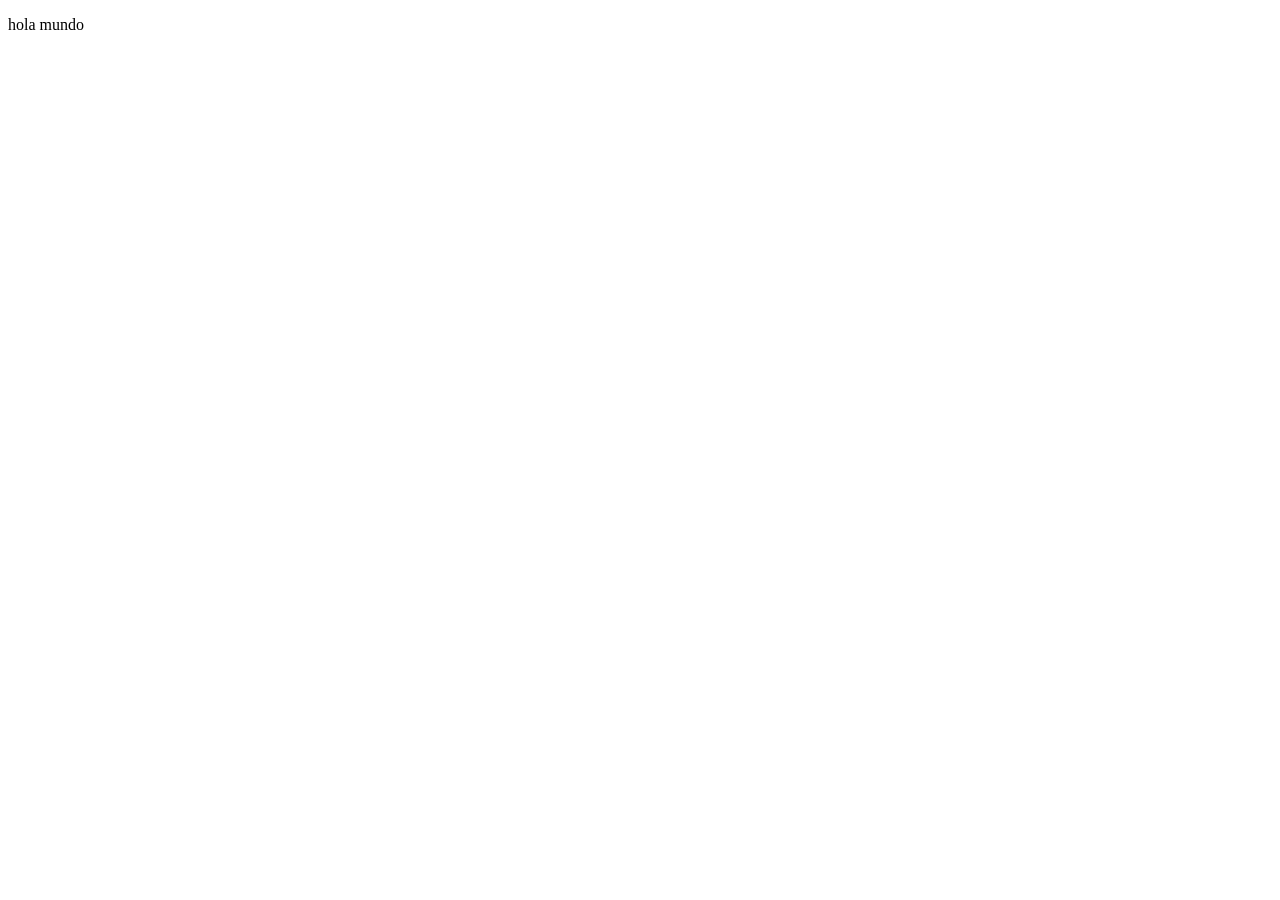
==== index.html @ bb178af9 "prueba3" ====
<!DOCTYPE html>
<html lang="en">
<head>
    <meta charset="UTF-8">
    <meta name="viewport" content="width=device-width, initial-scale=1.0">
    <title>Document</title>
</head>
<body>
    
    <p>hola mundo</p>
</body>
</html>
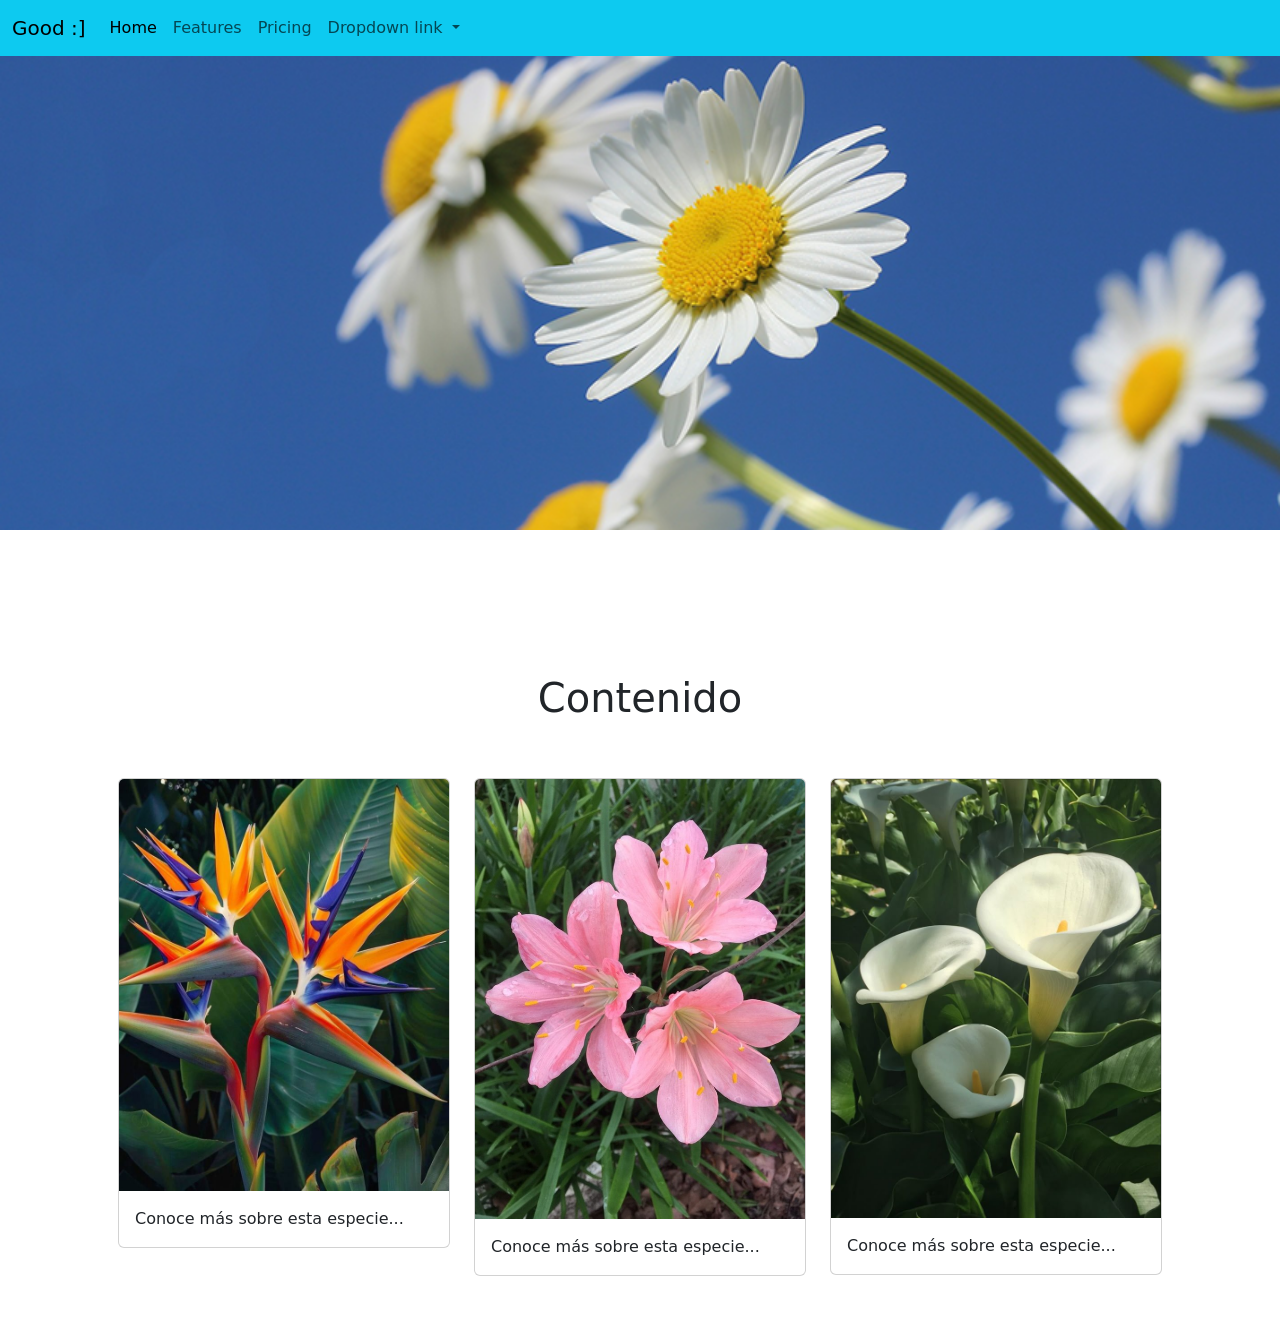
==== commit 9bdae473: "primer" ====
--- a/index.html
+++ b/index.html
@@ -1,12 +1,113 @@
-<!DOCTYPE html>
-<html lang="en">
-<head>
-    <meta charset="UTF-8">
-    <meta name="viewport" content="width=device-width, initial-scale=1.0">
-    <title>Document</title>
-</head>
-<body>
-    
-    <p>hola mundo</p>
-</body>
+<!DOCTYPE html>
+<html lang="en">
+<head>
+    <meta charset="UTF-8">
+    <meta name="viewport" content="width=device-width, initial-scale=1.0">
+    <title>Document</title>
+    <link rel ="stylesheet" href="style.css">
+    <link href="https://cdn.jsdelivr.net/npm/bootstrap@5.3.3/dist/css/bootstrap.min.css" rel="stylesheet">
+</head>
+<body>
+    <!-- NAVBAR-->
+        <!--sm se activa 576 pixeles-->
+    <nav class="navbar navbar-expand-sm bg-info">
+                                      <!--container fluid ancho en 100%-->
+        <div class="container-fluid"> <!--esa parte contiene las lista de opciones-->
+          <a class="navbar-brand" href="#">Good :]</a> <!--podemos poner un logo-->
+
+          <!--desplegable cuando no hay espacio-->
+          <button class="navbar-toggler" type="button" 
+            data-bs-toggle="collapse" 
+            data-bs-target="#navbarNavDropdown"  
+            aria-controls="navbarNavDropdown" 
+            aria-expanded="false" 
+            aria-label="Toggle navigation">
+            <span class="navbar-toggler-icon"></span>
+          </button>
+
+          <div class="collapse navbar-collapse" id="navbarNavDropdown">
+            <ul class="navbar-nav">
+              <li class="nav-item">
+                <a class="nav-link active" aria-current="page" href="#">Home</a> <!--secciones-->
+              </li>
+              <li class="nav-item">
+                <a class="nav-link" href="#">Features</a><!--secciones-->
+              </li>
+              <li class="nav-item">
+                <a class="nav-link" href="#">Pricing</a><!--secciones-->
+              </li>
+
+              <li class="nav-item dropdown">
+                <a class="nav-link dropdown-toggle" href="#" role="button" data-bs-toggle="dropdown" aria-expanded="false">
+                  Dropdown link
+                </a>
+                <ul class="dropdown-menu">
+                  <li><a class="dropdown-item" href="#">Action</a></li>
+                  <li><a class="dropdown-item" href="#">Another action</a></li>
+                  <li><a class="dropdown-item" href="#">Something else here</a></li>
+                </ul>
+              </li>
+             
+            </ul>
+          </div>
+        </div>
+      </nav>
+    <!--CAROUSEL-->
+    <div id="carouselExampleSlidesOnly" class="carousel slide" data-bs-ride="carousel">
+        <div class="carousel-inner">
+
+          <div class="carousel-item active">
+            <img src="imagenes/flor2.png" class="d-block w-100" alt="...">
+          </div>
+          <div class="carousel-item">
+            <img src="imagenes/flor3.png" class="d-block w-100" alt="...">
+          </div>
+          <div class="carousel-item">
+            <img src="imagenes/flor4.png" class="d-block w-100" alt="...">
+          </div>
+        </div>
+      </div>
+    <!--PARTE MEDIA-->
+   
+    <div id="contenido">
+        <div class="container-md p-5">
+            <div class="row pt-5">
+                <h3 class ="text-center pb-5 pt-5 h1">Contenido</h3>
+            </div>
+
+        <div class ="row">
+            <div class="col-sm">
+                <div class="card w-100 card-border" style="width: 18rem;">
+                    <img src="imagenes/flor5.jpg" class="card-img-top" alt="...">
+                    <div class="card-body">
+                      <p class="card-text">Conoce más sobre esta especie...</p>
+                    </div>
+                  </div>
+            </div>
+
+            <div class="col-sm">
+                <div class="card w-100 card-border" style="width: 18rem;">
+                    <img src="imagenes/Vallota1.jpg" class="card-img-top" alt="...">
+                    <div class="card-body">
+                      <p class="card-text">Conoce más sobre esta especie...</p>
+                    </div>
+                  </div>
+            </div>
+
+            <div class="col-sm">
+                <div class="card w-100 card-border" style="width: 18rem;">
+                    <img src="imagenes/flor6.jpg" class="card-img-top" alt="...">
+                    <div class="card-body">
+                      <p class="card-text">Conoce más sobre esta especie...</p>
+                    </div>
+                  </div>
+            </div>
+        </div>
+
+        </div>
+    </div>
+    <!--PARTE BAJA-->
+    <script src="https://cdn.jsdelivr.net/npm/bootstrap@5.3.3/dist/js/bootstrap.bundle.min.js"></script>
+
+</body>
 </html>
